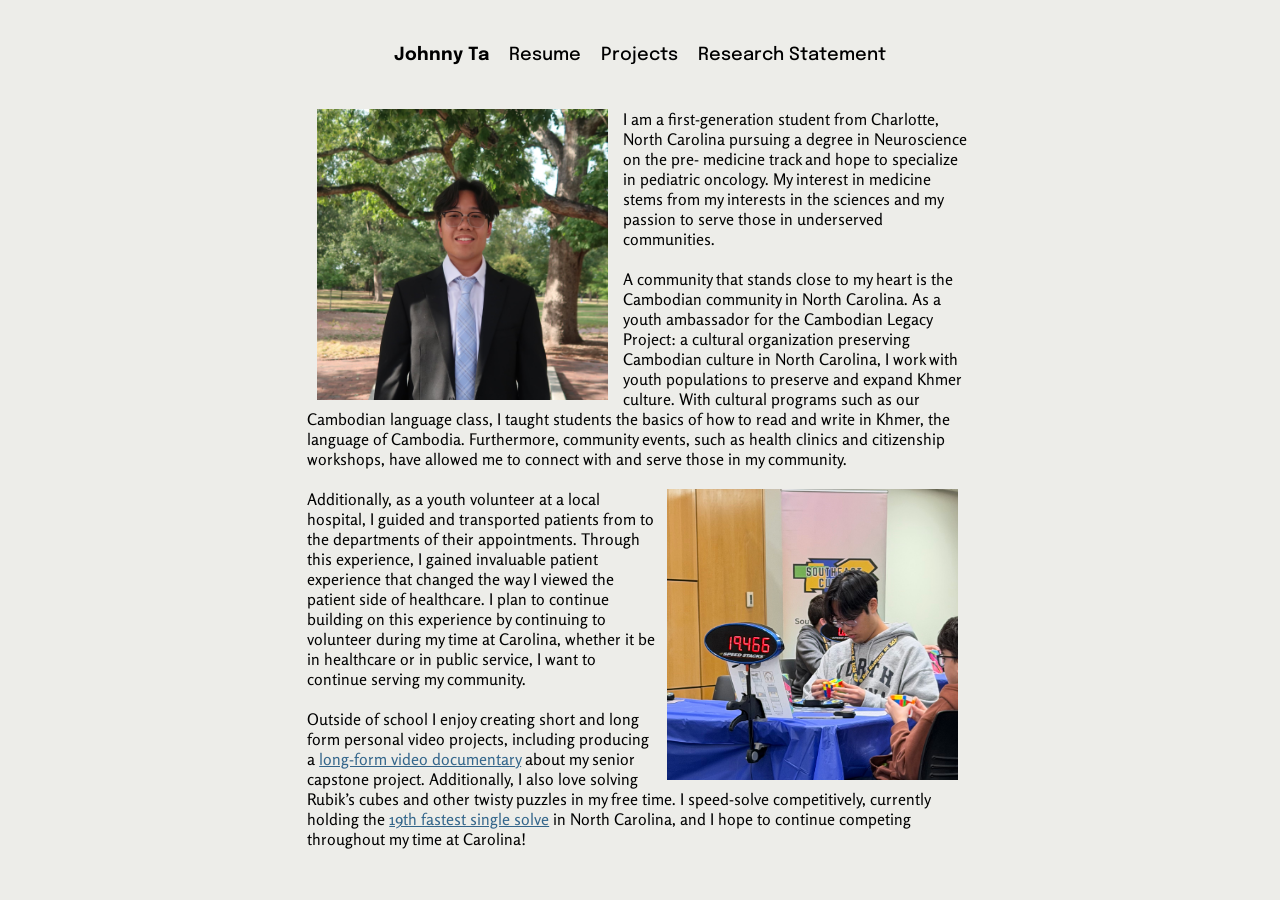
==== index.html @ 78c8bd42 "Add files via upload" ====
<!DOCTYPE html>
<html lang="en">
<link rel="stylesheet" href="style.css">
<link rel="preconnect" href="https://fonts.googleapis.com">
<link rel="preconnect" href="https://fonts.gstatic.com" crossorigin>
<link href="https://fonts.googleapis.com/css2?family=Epilogue:ital,wght@0,100..900;1,100..900&family=Rosario:ital,wght@0,300..700;1,300..700&display=swap" rel="stylesheet">
<head>
    <title>Johnny Ta - Neuroscience @ UNC Chapel Hill</title>
</head>

<body>
    <div class = header>
        <nav>
            <ul>
                <ul>
                    <li><a href="index.html" class="name">Johnny Ta</a></li>
                    <li><a href="resume.html">Resume</a></li>
                    <li><a href="projects.html">Projects</a></li>
                    <li><a href="researchstatement.html">Research Statement</a></li>
                </ul>
            </ul>
        </nav>
    </div> 

    <div class="intro">
        <img src="Website Images/square-image.jpg" alt="Image of Johnny Ta" class= "homeimage">
        <p>I am a first-generation student from Charlotte, North Carolina pursuing a degree in Neuroscience on the pre- medicine track and hope to specialize in pediatric oncology. My interest in medicine stems from my interests in the sciences and my passion to serve those in underserved communities.<br> <br>
        A community that stands close to my heart is the Cambodian community in North Carolina. As a youth ambassador for the Cambodian Legacy Project: a cultural organization preserving Cambodian culture in North Carolina, I work with youth populations to preserve and expand Khmer culture. With cultural programs such as our Cambodian language class, I taught students the basics of how to read and write in Khmer, the language of Cambodia. Furthermore, community events, such as health clinics and citizenship workshops, have allowed me to connect with and serve those in my community. <br><br>

        <img src="Website Images/frontpagecubing.jpeg" alt="Image of me at a cubing competition" class ="homeimage2">
        <p>

            Additionally, as a youth volunteer at a local hospital, I guided and transported patients from to the departments of their appointments. Through this experience, I gained invaluable patient experience that changed the way I viewed the patient side of healthcare. I plan to continue building on this experience by continuing to volunteer during my time at Carolina, whether it be in healthcare or in public service, I want to continue serving my community.<br><br>
            Outside of school I enjoy creating short and long form personal video projects, including producing a <a href="https://www.youtube.com/watch?app=desktop&v=ff0PVe4ayko" class= links>long-form video documentary</a> about my senior capstone project. Additionally, I also love solving Rubik’s cubes and other twisty puzzles in my free time. I speed-solve competitively, currently holding the <a href="https://www.cubingusa.org/state_rankings#/s=nc/a=0" class=links>19th fastest single solve</a> in North Carolina, and I hope to continue competing throughout my time at Carolina!</p>
    </div>

        </p>
    </div>


</body>
</html>
---- style.css ----
@import url();

*{
    margin: 0;
    padding: 0;
    box-sizing: border-box;
    background-color: #edede9;
}

nav{
    width: 100%;
    display: flex;
    align-items: center;
    justify-content: center;
    margin-top: 2%;
    padding: 20px 10px;
    font-family:"Epilogue", sans-serif;
    font-weight: 500;
    font-size: large;

}
nav ul{
    display:flex;
    flex-direction: row;
    list-style: none;
    padding: 0;
    margin: 0;
    gap: 20px;
}
nav ul li a{
    text-decoration: none;
    color: black;
}
nav a:hover {
    text-decoration: underline;
}
.active{
    text-decoration: underline;
}

.intro{
    margin-left: auto;
    margin-right: auto;
    padding: 2% 24%;
    justify-content: center;
    font-family:"Rosario",sans-serif;
    font-weight: 400;
    font-style:normal;
    font-size: medium;
}
.homeimage{
    float:left;
    margin-right: 15px;
    margin-left: 10px;
    width: 25cap;
    height: 25cap;
}
.homeimage2{
    float:right;
    margin-right: 15px;
    margin-left: 10px;
    width: 25cap;
    height: 25cap;
}
.name{
    display:flex;
    float: left;
    justify-content: center;
    font-weight: bold;
}
.links{
    color: #33658A;
}
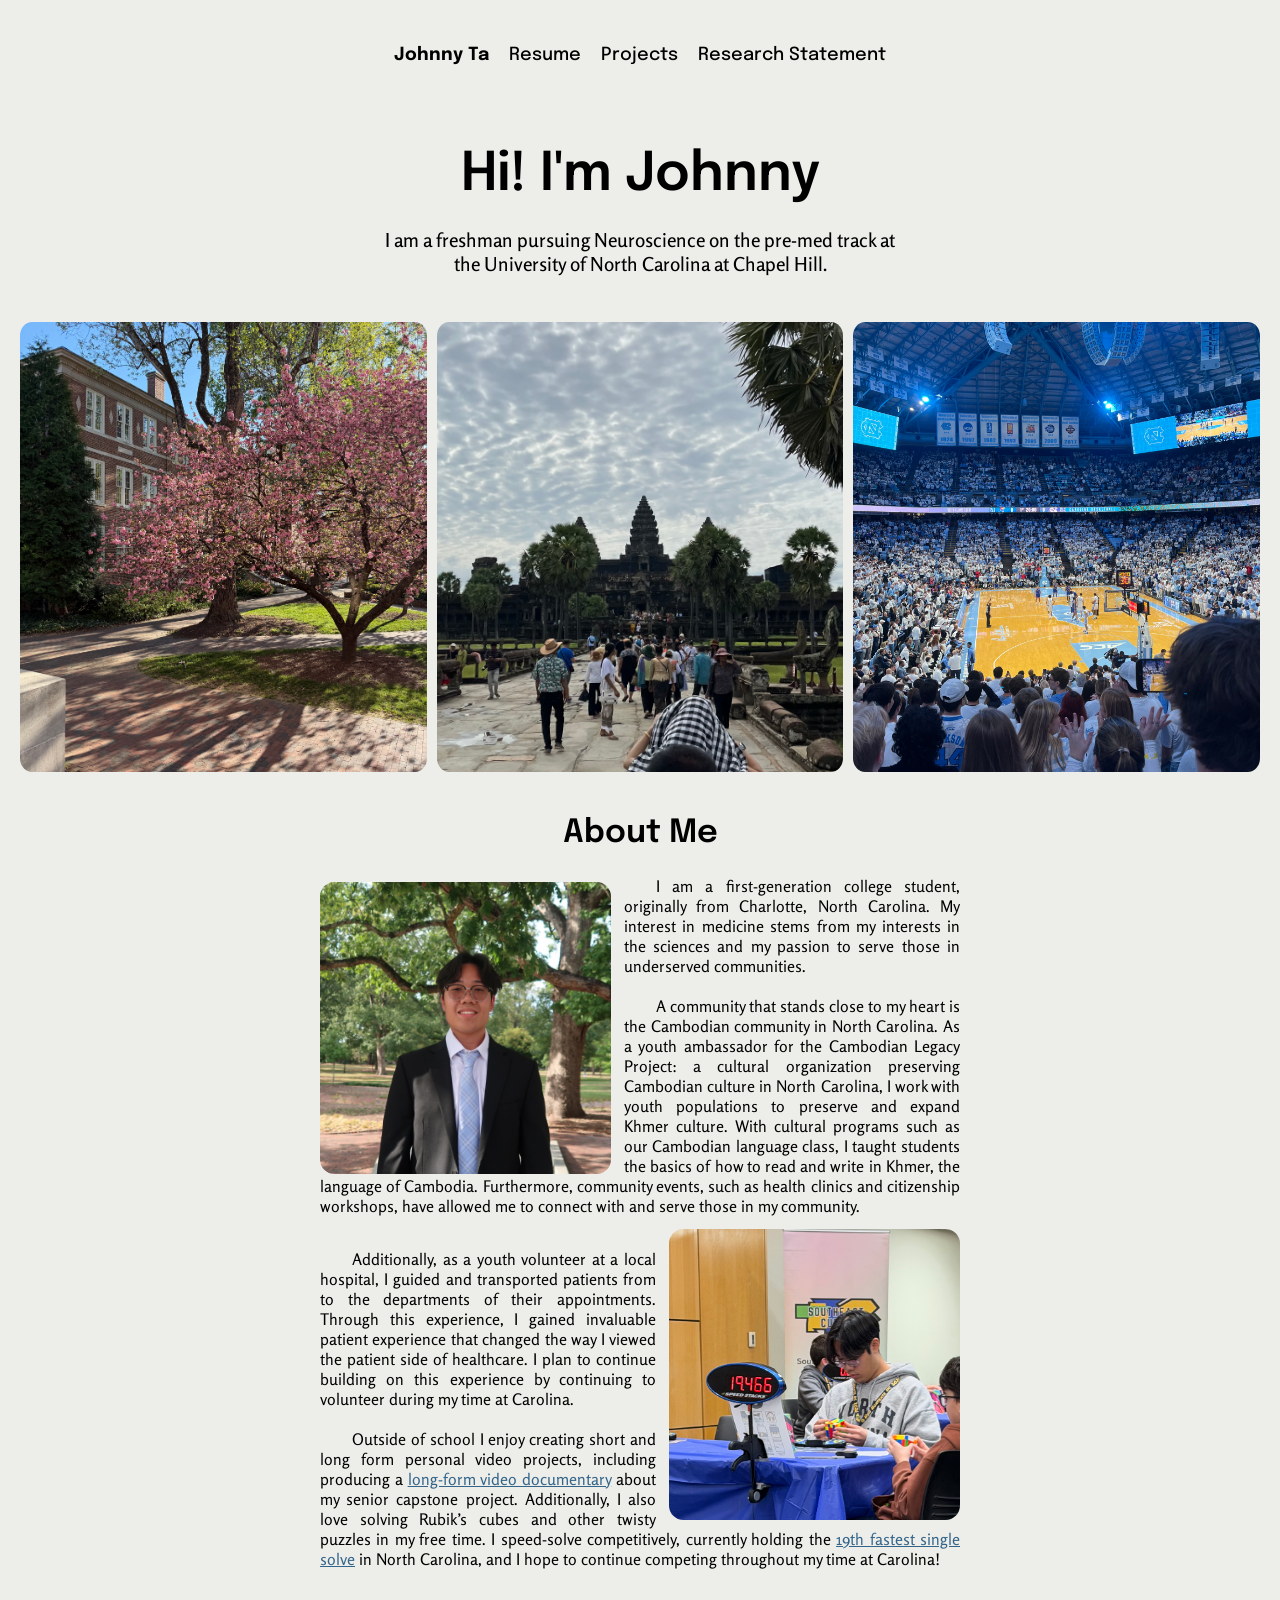
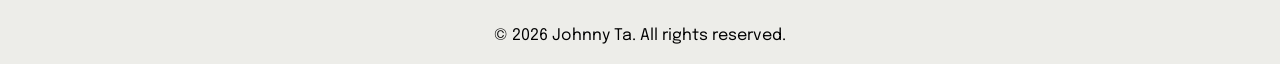
==== commit 18635524: "Updates to site landing page" ====
--- a/index.html
+++ b/index.html
@@ -1,6 +1,7 @@
 <!DOCTYPE html>
 <html lang="en">
 <link rel="stylesheet" href="style.css">
+<link rel="icon" href="Website Images/oldwell.png">
 <link rel="preconnect" href="https://fonts.googleapis.com">
 <link rel="preconnect" href="https://fonts.gstatic.com" crossorigin>
 <link href="https://fonts.googleapis.com/css2?family=Epilogue:ital,wght@0,100..900;1,100..900&family=Rosario:ital,wght@0,300..700;1,300..700&display=swap" rel="stylesheet">
@@ -21,22 +22,38 @@
             </ul>
         </nav>
     </div> 
-
+    
+    <h1 class="hometitle">Hi! I'm Johnny</h1>
     <div class="intro">
-        <img src="Website Images/square-image.jpg" alt="Image of Johnny Ta" class= "homeimage">
-        <p>I am a first-generation student from Charlotte, North Carolina pursuing a degree in Neuroscience on the pre- medicine track and hope to specialize in pediatric oncology. My interest in medicine stems from my interests in the sciences and my passion to serve those in underserved communities.<br> <br>
-        A community that stands close to my heart is the Cambodian community in North Carolina. As a youth ambassador for the Cambodian Legacy Project: a cultural organization preserving Cambodian culture in North Carolina, I work with youth populations to preserve and expand Khmer culture. With cultural programs such as our Cambodian language class, I taught students the basics of how to read and write in Khmer, the language of Cambodia. Furthermore, community events, such as health clinics and citizenship workshops, have allowed me to connect with and serve those in my community. <br><br>
-
-        <img src="Website Images/frontpagecubing.jpeg" alt="Image of me at a cubing competition" class ="homeimage2">
-        <p>
-
-            Additionally, as a youth volunteer at a local hospital, I guided and transported patients from to the departments of their appointments. Through this experience, I gained invaluable patient experience that changed the way I viewed the patient side of healthcare. I plan to continue building on this experience by continuing to volunteer during my time at Carolina, whether it be in healthcare or in public service, I want to continue serving my community.<br><br>
-            Outside of school I enjoy creating short and long form personal video projects, including producing a <a href="https://www.youtube.com/watch?app=desktop&v=ff0PVe4ayko" class= links>long-form video documentary</a> about my senior capstone project. Additionally, I also love solving Rubik’s cubes and other twisty puzzles in my free time. I speed-solve competitively, currently holding the <a href="https://www.cubingusa.org/state_rankings#/s=nc/a=0" class=links>19th fastest single solve</a> in North Carolina, and I hope to continue competing throughout my time at Carolina!</p>
+        <p>I am a freshman pursuing Neuroscience on the pre-med track at the University of North Carolina at Chapel Hill.
     </div>
 
-        </p>
+    <div class="gallery">
+        <img src="Website Images/IMG_0241.jpeg" alt="">
+        <img src="Website Images/Angkorwat.jpeg" alt="">
+        <img src="Website Images/IMG_9221 2.jpeg" alt="">
     </div>
 
+    <h1 class="titles">About Me</h1>
+    <div class="aboutme">
+        <img src="Website Images/square-image.jpg" alt="Image of Johnny Ta" class= "homeimage">
+        <p>I am a first-generation college student, originally from Charlotte, North Carolina. My interest in medicine stems from my interests in the sciences and my passion to serve those in underserved communities. </p> 
+        <br>
+        <p>A community that stands close to my heart is the Cambodian community in North Carolina. As a youth ambassador for the Cambodian Legacy Project: a cultural organization preserving Cambodian culture in North Carolina, I work with youth populations to preserve and expand Khmer culture. With cultural programs such as our Cambodian language class, I taught students the basics of how to read and write in Khmer, the language of Cambodia. Furthermore, community events, such as health clinics and citizenship workshops, have allowed me to connect with and serve those in my community.</p>
+    </div>
+    
+    <div class="aboutme2">    
+        <img src="Website Images/frontpagecubing.jpeg" alt="Image of me at a cubing competition" class ="homeimage2">
+        <br>
+        <p>Additionally, as a youth volunteer at a local hospital, I guided and transported patients from to the departments of their appointments. Through this experience, I gained invaluable patient experience that changed the way I viewed the patient side of healthcare. I plan to continue building on this experience by continuing to volunteer during my time at Carolina.</p>
+        <br>
+        <p>Outside of school I enjoy creating short and long form personal video projects, including producing a <a href="https://www.youtube.com/watch?app=desktop&v=ff0PVe4ayko" target="_blank" rel="noopener noreferrer" class= links>long-form video documentary</a> about my senior capstone project. Additionally, I also love solving Rubik’s cubes and other twisty puzzles in my free time. I speed-solve competitively, currently holding the <a href="https://www.cubingusa.org/state_rankings#/s=nc/a=0" target="_blank" rel="noopener noreferrer" class=links>19th fastest single solve</a> in North Carolina, and I hope to continue competing throughout my time at Carolina!</p>
+    </div>
+
+    <footer>
+        <p>&copy; 2026 Johnny Ta. All rights reserved.</p>
+    </footer>
 
 </body>
+
 </html>
--- a/style.css
+++ b/style.css
@@ -1,12 +1,17 @@
-@import url();
-
 *{
     margin: 0;
     padding: 0;
     box-sizing: border-box;
     background-color: #edede9;
 }
+html, body {
+    margin: 0;
+    padding: 0;
+    width: 100%;
+    overflow-x: hidden;
+}
 
+/* nav bar and footer*/
 nav{
     width: 100%;
     display: flex;
@@ -37,37 +42,106 @@
 .active{
     text-decoration: underline;
 }
-
-.intro{
-    margin-left: auto;
-    margin-right: auto;
-    padding: 2% 24%;
-    justify-content: center;
-    font-family:"Rosario",sans-serif;
-    font-weight: 400;
-    font-style:normal;
-    font-size: medium;
-}
-.homeimage{
-    float:left;
-    margin-right: 15px;
-    margin-left: 10px;
-    width: 25cap;
-    height: 25cap;
-}
-.homeimage2{
-    float:right;
-    margin-right: 15px;
-    margin-left: 10px;
-    width: 25cap;
-    height: 25cap;
-}
 .name{
     display:flex;
     float: left;
     justify-content: center;
     font-weight: bold;
 }
+footer {
+    text-align: center;
+    padding: 20px;
+    width: 100%; 
+    font-family: "Epilogue", sans-serif;
+    margin-top: 3%;
+}
+
+/* "Globals" */
 .links{
     color: #33658A;
+}
+
+.titles{
+    display: flex;
+    justify-content: center;
+    align-items: center;
+    font-family: "Epilogue", sans-serif;
+    font-weight: 600;
+    margin-top: 2%;
+
+}
+
+/* Home Page */
+.hometitle{
+    display: flex;
+    justify-content: center;
+    align-items: center;
+    font-family: "Epilogue", sans-serif;
+    font-weight: 600;
+    font-size:40pt;
+    padding: 5% 0 0 ;
+
+}
+.gallery{
+    display: grid;
+    grid-template-columns: repeat(3, 1fr);
+    gap: 10px;
+    padding: 20px;
+}
+.gallery img{
+    width: 100%;
+    height: 50vh;
+    object-fit: cover;
+    border-radius: 3%;
+}
+.intro{
+    display: flex;
+    padding: 2% 30%;
+    text-align: center;
+    font-family:"Rosario",sans-serif;
+    font-weight: 500;
+    font-size: larger;
+}
+.homeimage{
+    float: left;
+    margin-right: 2%;
+    width: 25cap;
+    height: 25cap;
+    border-radius: 5%;
+    margin-top: 1%;
+}
+.homeimage2{
+    float:right;
+    margin-left: 2%;
+    width: 25cap;
+    height: 25cap;
+    border-radius: 5%;
+}
+.aboutme{
+    padding: 2% 25% 1%;
+    font-family:"Rosario",sans-serif;
+    font-weight: 400;
+    font-size: medium;
+    text-indent: 2em;
+    text-align:justify;
+}
+.aboutme2{
+    padding: 0 25%;
+    font-family:"Rosario",sans-serif;
+    font-weight: 400;
+    font-size: medium;
+    text-indent: 2em;
+    text-align: justify;
+}
+/* Resume Page */
+.resume{
+    display: flex;
+    align-items: center;
+    justify-content: center;
+    height: 100vh;
+    margin-top: 2%;
+}
+.resume embed {
+  width: 60%;   
+  height: 100%;  
 }
